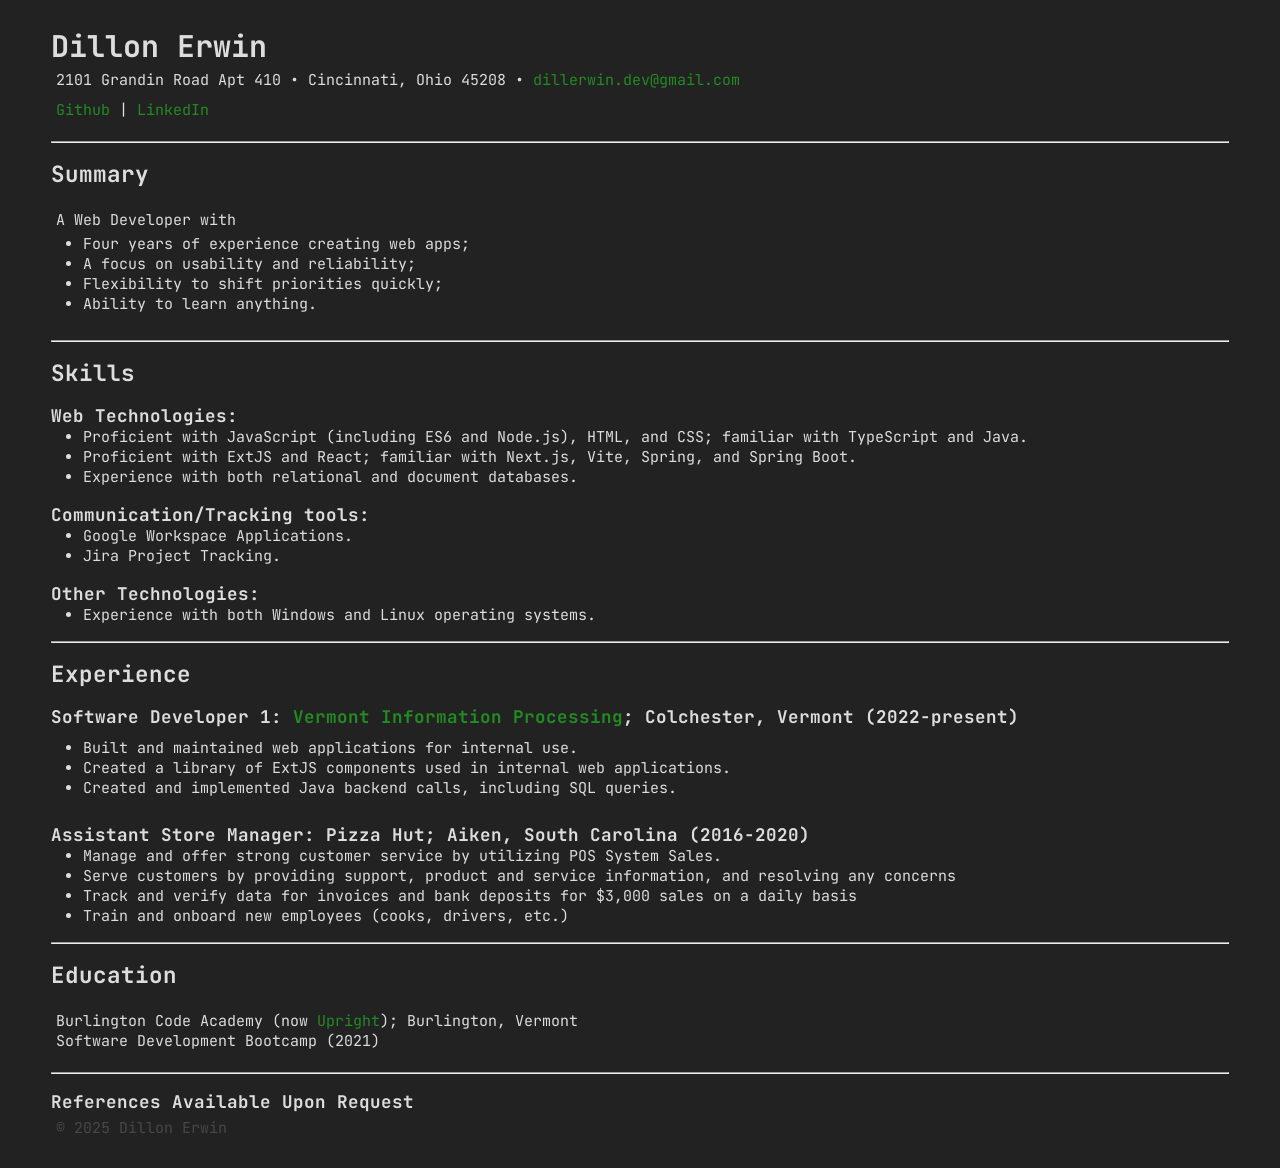
==== index.html @ 0ca87dc6 "Added page footer" ====
<!DOCTYPE html>
<html>
	<head>
		<meta http-equiv="content-type" content="text/html;charset=UTF-8"/>
		<title>Dillon Erwin's Technical Resume</title>
		<meta name="description" content="Dillon Erwin's Technical Resume"/>
		<link rel="stylesheet" href="/resume.css" type="text/css" media="screen"/>
		<!--		<link rel="stylesheet" href="/print.css" type="text/css" media="print"/>-->
		<link rel="preconnect" href="https://fonts.googleapis.com">
		<link rel="preconnect" href="https://fonts.gstatic.com" crossorigin>
		<link
			href="https://fonts.googleapis.com/css2?family=JetBrains+Mono:ital,wght@0,100..800;1,100..800&family=Red+Rose:wght@300..700&display=swap"
			rel="stylesheet">
		<link rel="icon" type="image/x-icon" href="/favicon.ico">

		<script type="text/javascript">
			window.onload = function() {
				let beginning = new Date("January 20, 2022"),
					seconds = Math.floor((new Date() - beginning) / 1000),
					interval = seconds / 31536000,
					yearsExp;
				if (interval < 10) {
					switch (Math.floor(interval)) {
						case 3:
							yearsExp = "Three years";
							break;
						case 4:
							yearsExp = "Four years";
							break;
						case 5:
							yearsExp = "Five years";
							break;
						case 6:
							yearsExp = "Six years";
							break;
						case 7:
							yearsExp = "Seven years";
							break;
						case 8:
							yearsExp = "Eight years";
							break;
						case 9:
							yearsExp = "Nine years";
							break;
						case 10:
							yearsExp = "Ten years";
							break;
						default:
							yearsExp = Math.floor(interval) + " years";
							break;
					}
				}
				document.getElementById("experience").innerHTML = yearsExp;
			}
		</script>
	</head>
	<body>
		<h1>Dillon Erwin</h1>
		<p class="contact-info">
			2101 Grandin Road Apt 410 &#8226; Cincinnati, Ohio 45208 &#8226;
			<a href="mailto:dillerwin.dev@gmail.com" target="_blank">dillerwin.dev@gmail.com</a>
		</p>
		<p class="links">
			<a href="https://github.com/dillerwin" target="_blank">Github</a>
			|
			<a href="http://linkedin.com/in/dillerwin" target="_blank">LinkedIn</a>
		</p>
		<hr>
		<section class="summary">
			<h2>Summary</h2>
			<p>A Web Developer with
			<ul>
				<li><span id="experience"></span> of experience creating web apps;</li>
				<li>A focus on usability and reliability;</li>
				<li>Flexibility to shift priorities quickly;</li>
				<li>Ability to learn anything.</li>
			</ul>
			</p>
		</section>
		<hr>
		<section class="skills">
			<h2>Skills</h2>
			<h3>Web Technologies:</h3>
			<ul>
				<li>Proficient with JavaScript (including ES6 and Node.js), HTML, and CSS; familiar with TypeScript and Java.
				</li>
				<li>Proficient with ExtJS and React; familiar with Next.js, Vite, Spring, and Spring Boot.</li>
				<li>Experience with both relational and document databases.</li>
			</ul>
			<h3>Communication/Tracking tools:</h3>
			<ul>
				<li>Google Workspace Applications.</li>
				<li>Jira Project Tracking.</li>
			</ul>
			<h3>Other Technologies:</h3>
			<ul>
				<li>Experience with both Windows and Linux operating systems.</li>
			</ul>
		</section>
		<hr>
		<section class="experience">
			<h2>Experience</h2>
			<h3>Software Developer 1: <a href="public.vtinfo.com" target="_blank">Vermont Information Processing</a>;
				Colchester, Vermont (2022-present)
			</h3>
			<p>
			<ul>
				<li>Built and maintained web applications for internal use.</li>
				<li>Created a library of ExtJS components used in internal web applications.</li>
				<li>Created and implemented Java backend calls, including SQL queries.</li>
			</ul>
			</p>
			<h3>Assistant Store Manager: Pizza Hut; Aiken, South Carolina (2016-2020)</h3>
			<ul>
				<li>Manage and offer strong customer service by utilizing POS System Sales.</li>
				<li>Serve customers by providing support, product and service information, and resolving any concerns
				</li>
				<li>Track and verify data for invoices and bank deposits for $3,000 sales on a daily basis</li>
				<li>Train and onboard new employees (cooks, drivers, etc.)</li>
			</ul>
		</section>
		<hr>
		<section class="education">
			<h2>Education</h2>
			<p>Burlington Code Academy (now <a href="https://www.uprighted.com/" target="_blank"> Upright</a>);
				Burlington, Vermont
				<br>
				Software Development Bootcamp (2021)
			</p>
		</section>
		<hr>
		<section class="references">
			<h3>References Available Upon Request</h3>
		</section>
		<div id="subtle">
			<p>&copy; 2025 Dillon Erwin</p>
		</div>
	</body>
</html>
---- resume.css ----
html {
    background-color: #222222;
    color: #DDDDDD;
    font-family: "JetBrains Mono", serif;
    font-optical-sizing: auto;
    font-weight: normal;
    font-style: normal;
}

* {
    padding: 0;
    margin: 0;
}

body {
    padding: 2% 4%;
    font-size: 15px;
}

h2 {
    margin-bottom: 1rem;
}

h3 {
    margin-top: 1rem;
}

p {
    padding: 0.3rem;
}

hr {
    margin: 1rem 0;
}

ul {
    margin-left: 2rem;
}

a:link, a:visited {
    color: forestgreen;
    text-decoration: none;
}

.contact-info {

}

#subtle {
    color: rgba(221, 221, 221, 0.2);
}
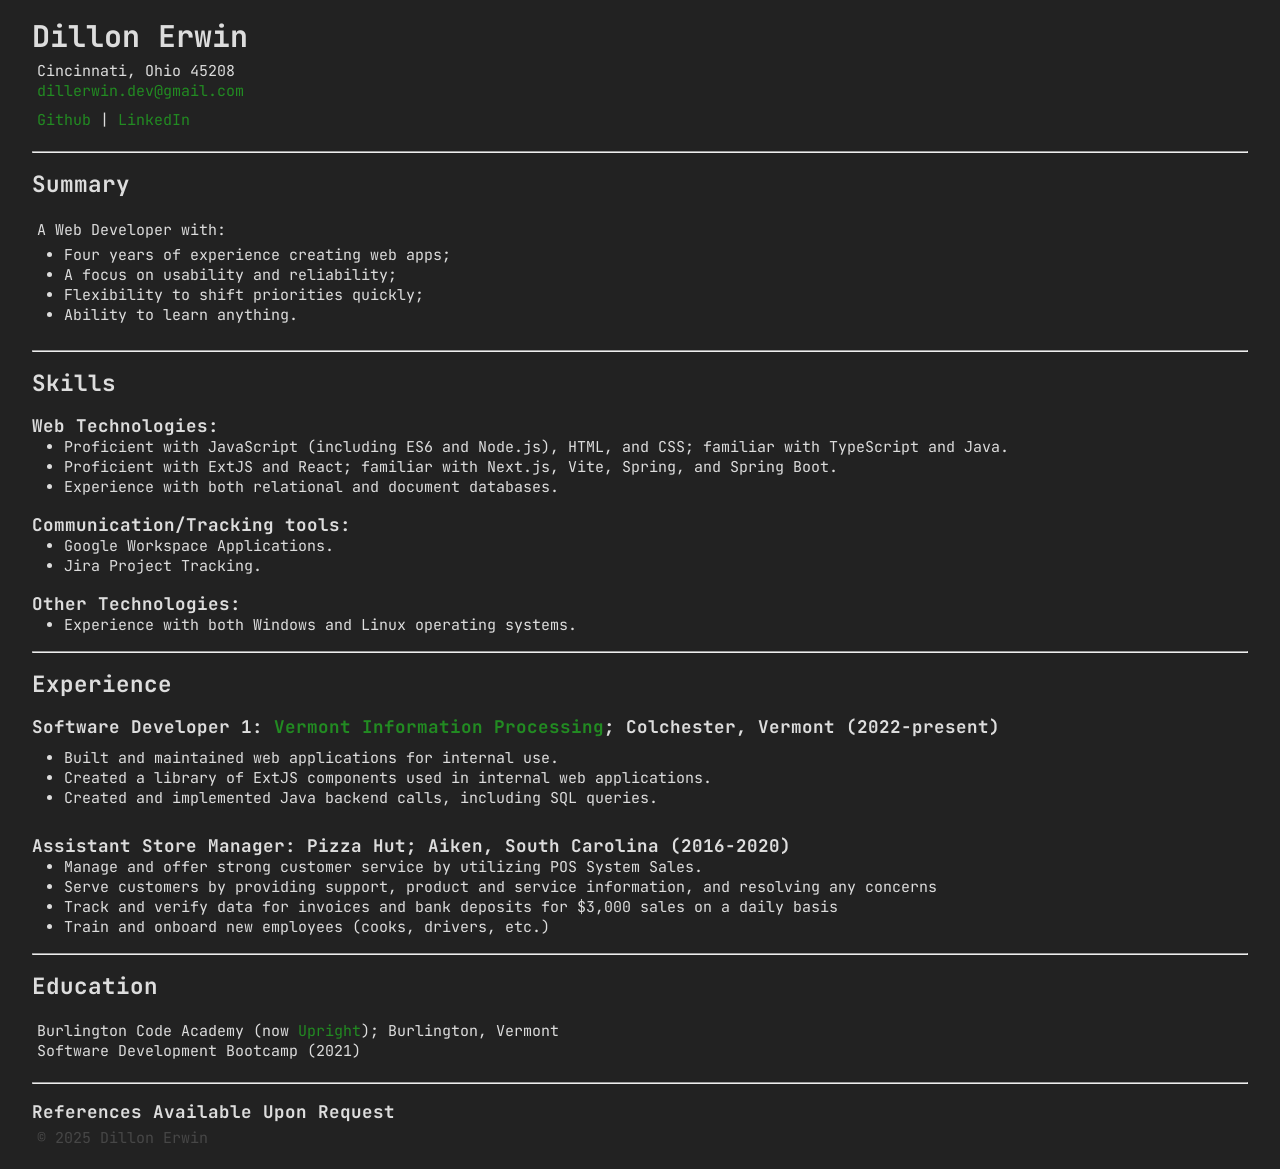
==== commit a2f5c96d: "Re-ordered contact section" ====
--- a/index.html
+++ b/index.html
@@ -57,7 +57,7 @@
 	<body>
 		<h1>Dillon Erwin</h1>
 		<p class="contact-info">
-			2101 Grandin Road Apt 410 &#8226; Cincinnati, Ohio 45208 &#8226;
+			Cincinnati, Ohio 45208<br>
 			<a href="mailto:dillerwin.dev@gmail.com" target="_blank">dillerwin.dev@gmail.com</a>
 		</p>
 		<p class="links">
@@ -68,7 +68,7 @@
 		<hr>
 		<section class="summary">
 			<h2>Summary</h2>
-			<p>A Web Developer with
+			<p>A Web Developer with:
 			<ul>
 				<li><span id="experience"></span> of experience creating web apps;</li>
 				<li>A focus on usability and reliability;</li>
--- a/resume.css
+++ b/resume.css
@@ -13,7 +13,7 @@
 }
 
 body {
-    padding: 2% 4%;
+    padding: 1rem 2rem;
     font-size: 15px;
 }
 
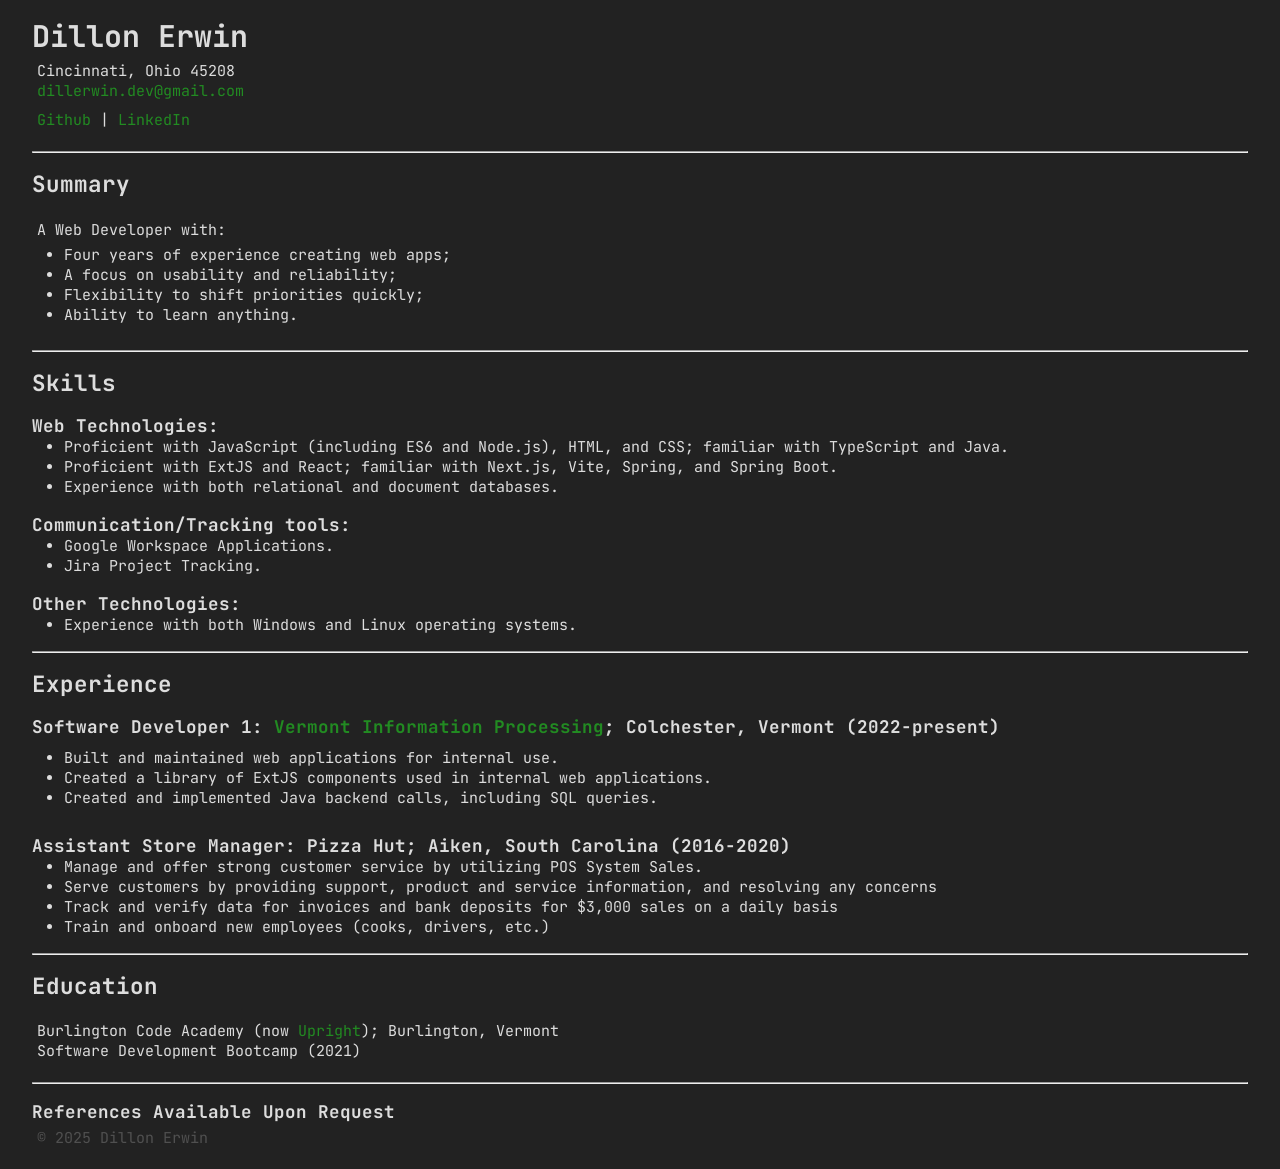
==== commit 703592d7: "Added lang to to html and lessened the contrast on #subtle" ====
--- a/index.html
+++ b/index.html
@@ -1,5 +1,5 @@
 <!DOCTYPE html>
-<html>
+<html lang="en">
 	<head>
 		<meta http-equiv="content-type" content="text/html;charset=UTF-8"/>
 		<title>Dillon Erwin's Technical Resume</title>
--- a/resume.css
+++ b/resume.css
@@ -47,5 +47,5 @@
 }
 
 #subtle {
-    color: rgba(221, 221, 221, 0.2);
+    color: #DDDDDD40;
 }
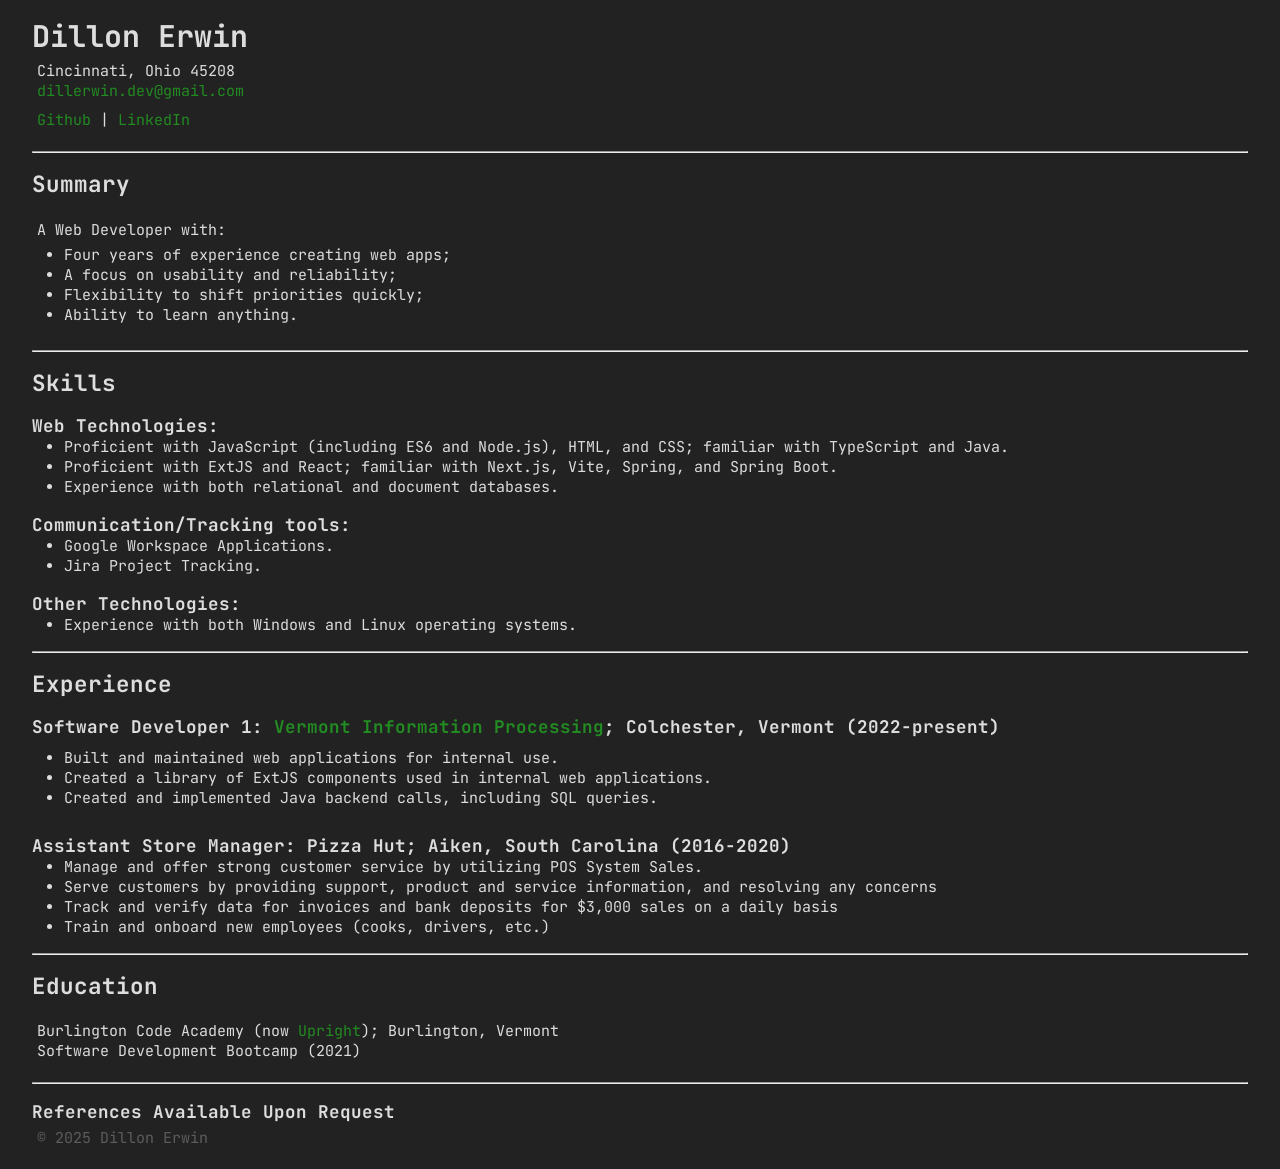
==== commit abe79b39: "Updated aria labels" ====
--- a/index.html
+++ b/index.html
@@ -58,12 +58,12 @@
 		<h1>Dillon Erwin</h1>
 		<p class="contact-info">
 			Cincinnati, Ohio 45208<br>
-			<a href="mailto:dillerwin.dev@gmail.com" target="_blank">dillerwin.dev@gmail.com</a>
+			<a href="mailto:dillerwin.dev@gmail.com" target="_blank" aria-label="Opens a new tab">dillerwin.dev@gmail.com</a>
 		</p>
 		<p class="links">
-			<a href="https://github.com/dillerwin" target="_blank">Github</a>
+			<a href="https://github.com/dillerwin" target="_blank" aria-label="Opens a new tab">Github</a>
 			|
-			<a href="http://linkedin.com/in/dillerwin" target="_blank">LinkedIn</a>
+			<a href="http://linkedin.com/in/dillerwin" target="_blank" aria-label="Opens a new tab">LinkedIn</a>
 		</p>
 		<hr>
 		<section class="summary">
--- a/resume.css
+++ b/resume.css
@@ -47,5 +47,5 @@
 }
 
 #subtle {
-    color: #DDDDDD40;
+    color: #DDDDDD50;
 }
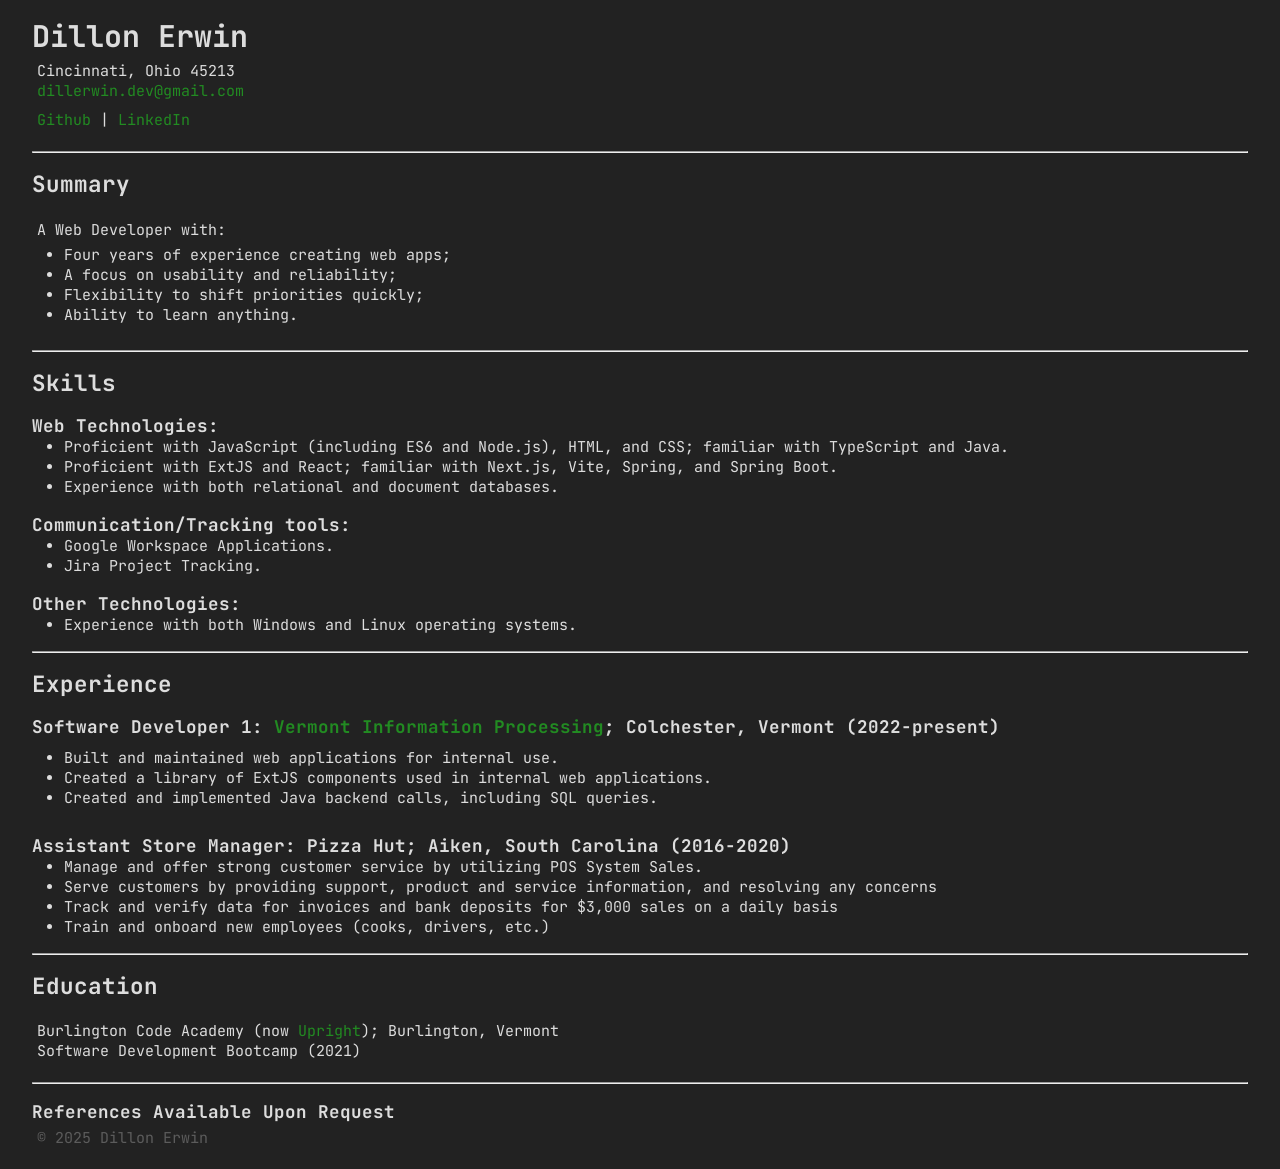
==== commit 82581ff4: "Update index.html Updated zip code" ====
--- a/index.html
+++ b/index.html
@@ -57,13 +57,13 @@
 	<body>
 		<h1>Dillon Erwin</h1>
 		<p class="contact-info">
-			Cincinnati, Ohio 45208<br>
-			<a href="mailto:dillerwin.dev@gmail.com" target="_blank" aria-label="Opens a new tab">dillerwin.dev@gmail.com</a>
+			Cincinnati, Ohio 45213<br>
+			<a href="mailto:dillerwin.dev@gmail.com" target="_blank" aria-label="Opens a new tab to email dillerwin.dev@gmail.com">dillerwin.dev@gmail.com</a>
 		</p>
 		<p class="links">
-			<a href="https://github.com/dillerwin" target="_blank" aria-label="Opens a new tab">Github</a>
+			<a href="https://github.com/dillerwin" target="_blank" aria-label="Opens a new Github tab">Github</a>
 			|
-			<a href="http://linkedin.com/in/dillerwin" target="_blank" aria-label="Opens a new tab">LinkedIn</a>
+			<a href="http://linkedin.com/in/dillerwin" target="_blank" aria-label="Opens a new LinkedIn tab">LinkedIn</a>
 		</p>
 		<hr>
 		<section class="summary">
@@ -100,7 +100,7 @@
 		<hr>
 		<section class="experience">
 			<h2>Experience</h2>
-			<h3>Software Developer 1: <a href="public.vtinfo.com" target="_blank">Vermont Information Processing</a>;
+			<h3>Software Developer 1: <a href="public.vtinfo.com" target="_blank" aria-label="Opens a new tab to Vermont Information Processing">Vermont Information Processing</a>;
 				Colchester, Vermont (2022-present)
 			</h3>
 			<p>
@@ -122,7 +122,7 @@
 		<hr>
 		<section class="education">
 			<h2>Education</h2>
-			<p>Burlington Code Academy (now <a href="https://www.uprighted.com/" target="_blank"> Upright</a>);
+			<p>Burlington Code Academy (now <a href="https://www.uprighted.com/" target="_blank" aria-label="Opens a new tab to Upright"> Upright</a>);
 				Burlington, Vermont
 				<br>
 				Software Development Bootcamp (2021)
@@ -136,4 +136,4 @@
 			<p>&copy; 2025 Dillon Erwin</p>
 		</div>
 	</body>
-</html>+</html>
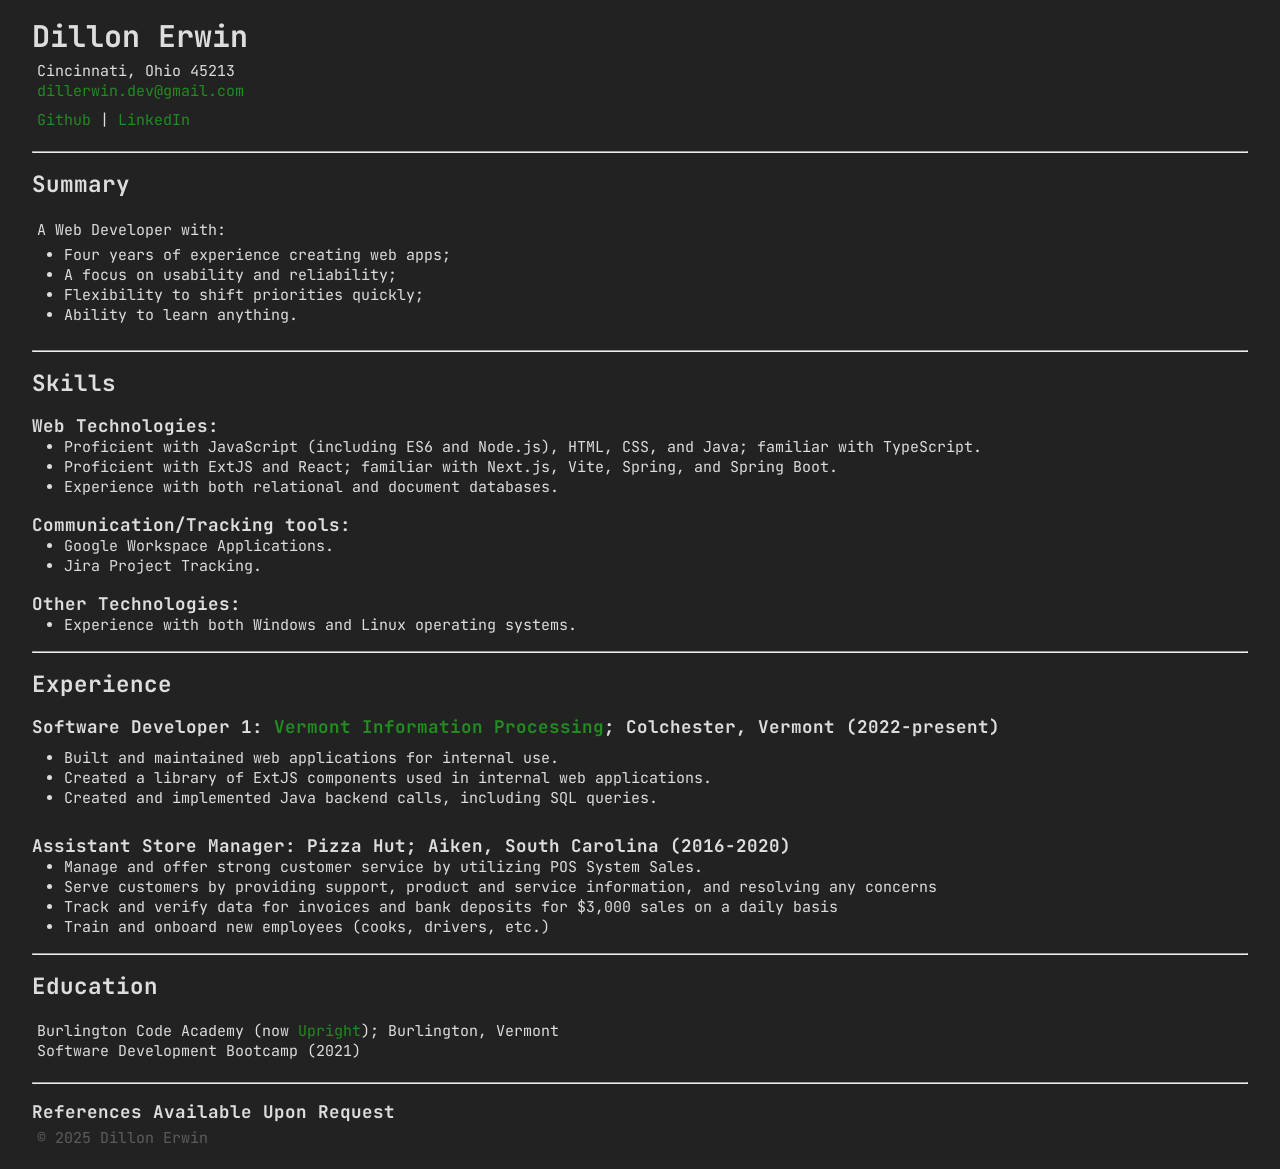
==== commit 219acaa8: "Updated technology proficiencies" ====
--- a/index.html
+++ b/index.html
@@ -82,7 +82,7 @@
 			<h2>Skills</h2>
 			<h3>Web Technologies:</h3>
 			<ul>
-				<li>Proficient with JavaScript (including ES6 and Node.js), HTML, and CSS; familiar with TypeScript and Java.
+				<li>Proficient with JavaScript (including ES6 and Node.js), HTML, CSS, and Java; familiar with TypeScript.
 				</li>
 				<li>Proficient with ExtJS and React; familiar with Next.js, Vite, Spring, and Spring Boot.</li>
 				<li>Experience with both relational and document databases.</li>
